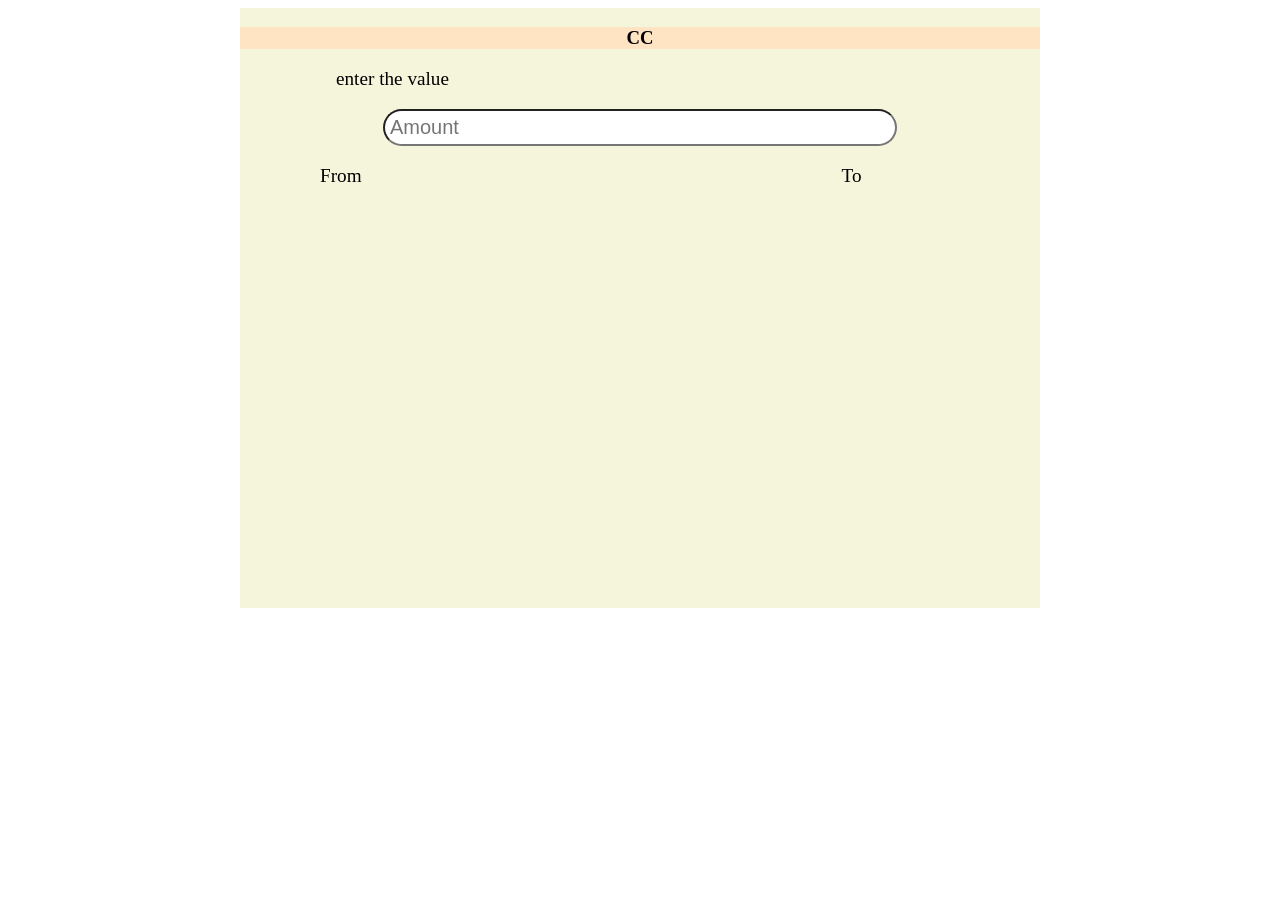
==== dashboard.html @ 1b36c13e "20% of work has completed" ====
<!DOCTYPE html>
<html lang="en">
<head>
    <meta charset="UTF-8">
    <meta name="viewport" content="width=device-width, initial-scale=1.0">
    <title>Dashboard</title>
    <link rel="stylesheet" href="index.css">
</head>
<body id="dash-body">
    <div class="dash-main">
        <h3 class="dash-heading">CC </h3>
        <p class="dash-enter">enter the value</p>
        <input class="dash-amount" placeholder="Amount">
        <div class="from-to">
            <p class="dash-from">From</p>
            <p class="dash.to">To</p>
        </div>
    </div>
    <script src="app.js"></script>
</body>
</html>
---- index.css ----
#home-body{
    text-align: center;
}
#home-heading{
    background-color: beige;
    height: 2em;
    line-height: 2em;
}
#home-heading2{
    margin: 55px;
    font-size: larger;
}
#home-info{
    font-style: italic;
    font-size: large;
    margin-top: 50px;
}
#home-start{
    margin-top: 5rem;
}
#dash-body{
    display: flex;
    justify-content: center;
}
.dash-heading{
    background-color:bisque;

}
.dash-main{
    height: 600px;
    width: 800px;
    text-align: center;
    background-color:beige;
}
.dash-enter{
    display: flex;
    padding-left: 6rem;
    font-size: larger;
}
.dash-amount{
    /* display: flex; */
    justify-content: center;
    padding: 5px;
    width: 500px;
    font-size:20px;
    border-radius: 30px;
}
.from-to{
    display: flex;
    font-size: larger;
    gap: 30rem;

}
.dash-from{
    padding-left: 5rem;
}
.dash-to{
    
}
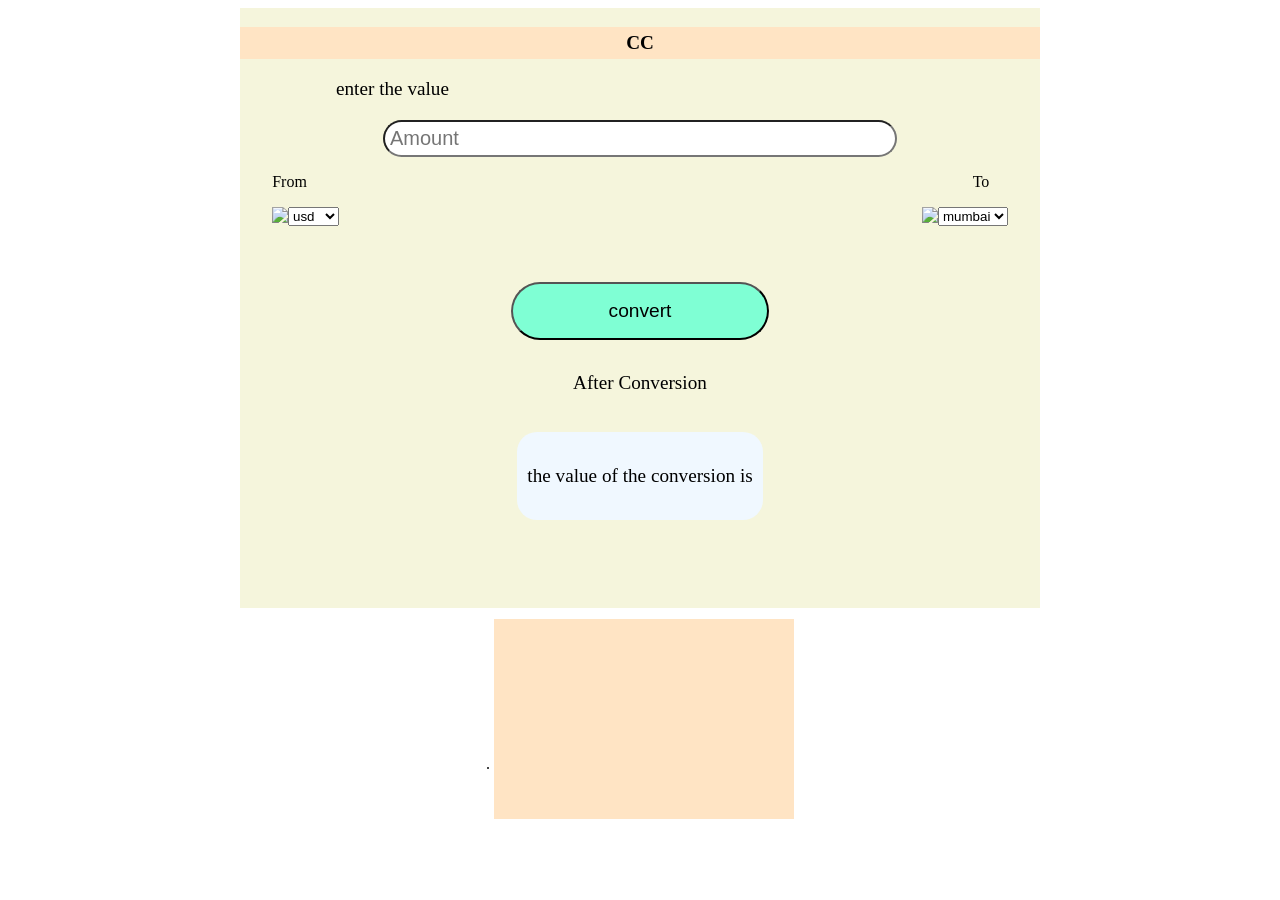
==== commit 93eb292e: "HTML is completed for Dashboard" ====
--- a/dashboard.html
+++ b/dashboard.html
@@ -9,11 +9,42 @@
 <body id="dash-body">
     <div class="dash-main">
         <h3 class="dash-heading">CC </h3>
+
         <p class="dash-enter">enter the value</p>
         <input class="dash-amount" placeholder="Amount">
         <div class="from-to">
-            <p class="dash-from">From</p>
-            <p class="dash.to">To</p>
+            <div class="p-from">
+                <p class="dash-from">From</p>
+            
+                <div class="from-flag">
+                    <img src="https://flagsapi.com/US/flat/64.png">
+                    <select name="from-country">
+                        <option value="usd">usd</option>
+                        <option value="india">india</option>
+                    </select>
+                </div>
+            </div>
+            <div class="p-to">
+                <p class="dash-to">To</p>
+            
+                <div class="to-flag">
+                    <img src="https://flagsapi.com/IN/flat/64.png">
+                    <select name="to-country">
+                        <option value="mumbai">mumbai</option>
+                        <option value="india">india</option>
+                 </select>
+                </div>
+            </div>
+        </div>
+        <button class="convert-btn">convert</button>
+        <div class="conversion">
+            <p class="dash-convo">After Conversion</p>
+            <p class="dash-value">the value of the conversion is </p>
+        </div>.
+        <div class="graph">
+            <div class="graph-box">
+                <canvas class="inside-graph"></canvas>
+            </div>
         </div>
     </div>
     <script src="app.js"></script>
--- a/index.css
+++ b/index.css
@@ -24,6 +24,10 @@
 }
 .dash-heading{
     background-color:bisque;
+    font-size: larger;
+    font-weight: bolder;
+    height: 2rem;
+    line-height: 2rem;
 
 }
 .dash-main{
@@ -47,13 +51,56 @@
 }
 .from-to{
     display: flex;
+    justify-content: space-between;
+    /* gap: 8rem; */
+    /* flex-direction: column; */
+    gap: 5rem;
+}
+.from-flag{
+    display: flex;
+    padding-left: 2rem;
+}
+.to-flag{
+    display: flex;
+    padding-right: 2rem;
+}
+.convert-btn{
+    margin-top: 3.5rem;
+    padding: 1rem;
+    padding-left: 6rem;
+    padding-right: 6rem;
     font-size: larger;
-    gap: 30rem;
+    background-color: aquamarine;
+    border-radius: 40px;
+}
+.dash-convo{
+    margin-top: 2rem;
+    font-size: larger;
+    font-weight: 500;
+}
+.dash-value{
+    /* display: flex; */
+    font-size:larger;
+    border-radius: 20px;
+    /* margin-top: 1rem; */
+    padding: 20px 10px;
+    height: 3rem;
+    line-height: 3rem;
+    background-color: aliceblue;
+    display:inline-block
+}
+.graph{
+    background-color: bisque;
+    margin-top: 5rem;
+    margin-bottom: 5rem;
+    height: 200px;
+    line-height: 200px;
+    display: inline-block;
 
+    /* justify-content: center; */
 }
-.dash-from{
-    padding-left: 5rem;
-}
-.dash-to{
-    
+.toggle-btn{
+    /* display: flex; */
+    justify-content: flex-end;
+    height: 1rem;
 }
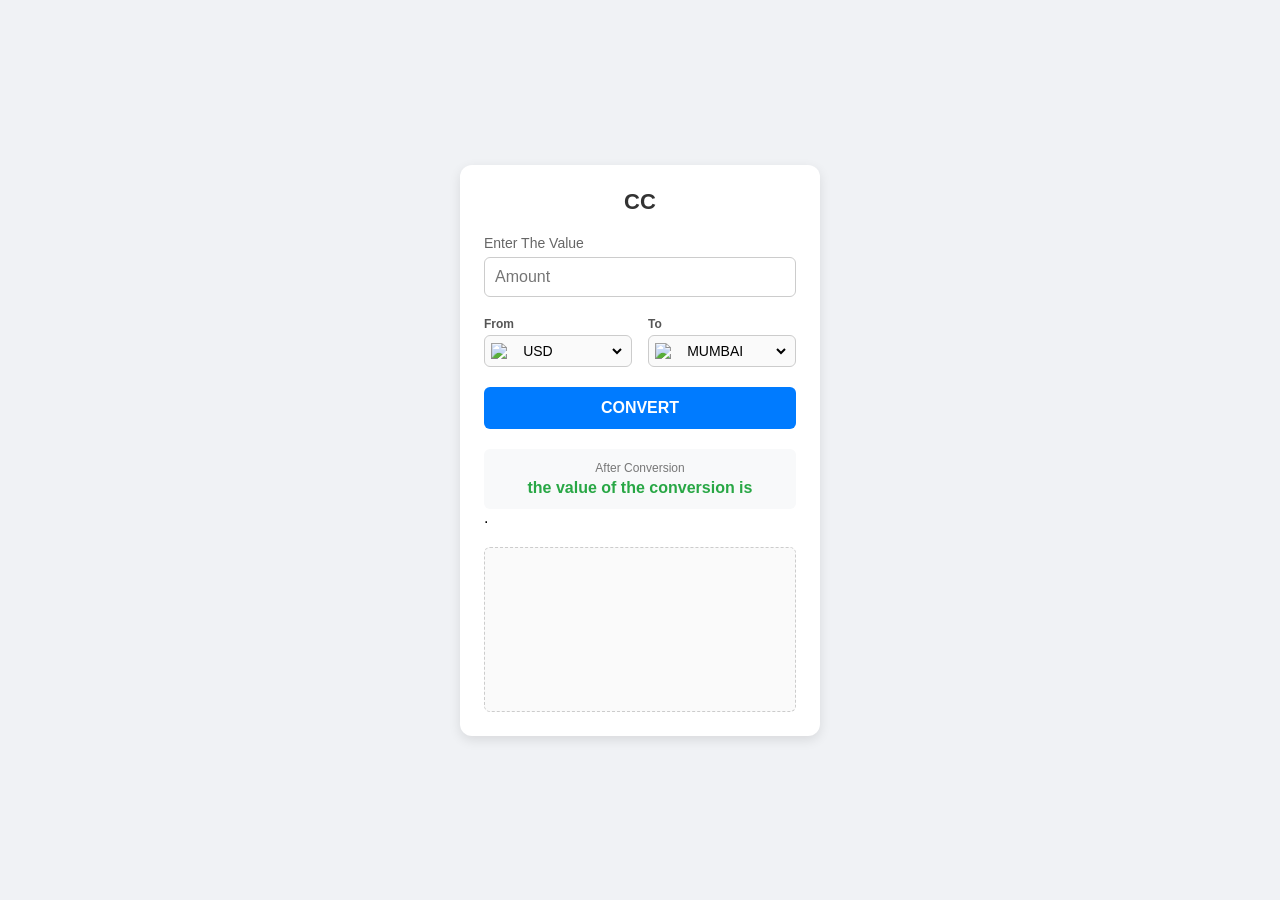
==== commit fc717357: "HTML is completed for Dashboard" ====
--- a/dashboard.html
+++ b/dashboard.html
@@ -16,9 +16,9 @@
             <div class="p-from">
                 <p class="dash-from">From</p>
             
-                <div class="from-flag">
+                <div class="flag">
                     <img src="https://flagsapi.com/US/flat/64.png">
-                    <select name="from-country">
+                    <select class="from-name" name="from-country">
                         <option value="usd">usd</option>
                         <option value="india">india</option>
                     </select>
@@ -27,9 +27,9 @@
             <div class="p-to">
                 <p class="dash-to">To</p>
             
-                <div class="to-flag">
+                <div class="flag">
                     <img src="https://flagsapi.com/IN/flat/64.png">
-                    <select name="to-country">
+                    <select class="to-name" name="to-country">
                         <option value="mumbai">mumbai</option>
                         <option value="india">india</option>
                  </select>
@@ -47,6 +47,7 @@
             </div>
         </div>
     </div>
+    <script src="code.js"></script>
     <script src="app.js"></script>
 </body>
 </html>
--- a/index.css
+++ b/index.css
@@ -1,106 +1,158 @@
-#home-body{
+/* Reset basic margins and font styling */
+* {
+    margin: 0;
+    padding: 0;
+    box-sizing: border-box;
+    font-family: 'Segoe UI', Tahoma, Geneva, Verdana, sans-serif;
+}
+
+/* Center the entire dashboard on the screen */
+#dash-body {
+    background-color: #f0f2f5;
+    display: flex;
+    justify-content: center;
+    align-items: center;
+    min-height: 100vh;
+}
+
+/* Container box style */
+.dash-main {
+    background: #ffffff;
+    width: 360px;
+    padding: 24px;
+    border-radius: 12px;
+    box-shadow: 0 4px 12px rgba(0, 0, 0, 0.1);
+}
+
+/* Heading style */
+.dash-heading {
+    font-size: 22px;
+    color: #333333;
+    margin-bottom: 20px;
     text-align: center;
 }
-#home-heading{
-    background-color: beige;
-    height: 2em;
-    line-height: 2em;
+
+/* Input label */
+.dash-enter {
+    font-size: 14px;
+    color: #666666;
+    margin-bottom: 6px;
+    text-transform: capitalize;
 }
-#home-heading2{
-    margin: 55px;
-    font-size: larger;
+
+/* Text input field styling */
+.dash-amount {
+    width: 100%;
+    padding: 10px;
+    font-size: 16px;
+    border: 1px solid #cccccc;
+    border-radius: 6px;
+    margin-bottom: 20px;
+    outline: none;
 }
-#home-info{
-    font-style: italic;
-    font-size: large;
-    margin-top: 50px;
+
+.dash-amount:focus {
+    border-color: #007bff;
 }
-#home-start{
-    margin-top: 5rem;
-}
-#dash-body{
-    display: flex;
-    justify-content: center;
-}
-.dash-heading{
-    background-color:bisque;
-    font-size: larger;
-    font-weight: bolder;
-    height: 2rem;
-    line-height: 2rem;
 
-}
-.dash-main{
-    height: 600px;
-    width: 800px;
-    text-align: center;
-    background-color:beige;
-}
-.dash-enter{
-    display: flex;
-    padding-left: 6rem;
-    font-size: larger;
-}
-.dash-amount{
-    /* display: flex; */
-    justify-content: center;
-    padding: 5px;
-    width: 500px;
-    font-size:20px;
-    border-radius: 30px;
-}
-.from-to{
+/* Split layout for 'From' and 'To' side-by-side */
+.from-to {
     display: flex;
     justify-content: space-between;
-    /* gap: 8rem; */
-    /* flex-direction: column; */
-    gap: 5rem;
+    gap: 16px;
+    margin-bottom: 20px;
 }
-.from-flag{
+
+.p-from, .p-to {
+    flex: 1;
+}
+
+.dash-from, .dash-to {
+    font-size: 12px;
+    font-weight: 600;
+    color: #555555;
+    margin-bottom: 4px;
+}
+
+/* Flag image and select menu layout wrapper */
+.flag {
     display: flex;
-    padding-left: 2rem;
+    align-items: center;
+    border: 1px solid #cccccc;
+    border-radius: 6px;
+    padding: 6px;
+    background-color: #fafafa;
 }
-.to-flag{
-    display: flex;
-    padding-right: 2rem;
+
+.flag img {
+    width: 28px;
+    height: auto;
+    margin-right: 6px;
 }
-.convert-btn{
-    margin-top: 3.5rem;
-    padding: 1rem;
-    padding-left: 6rem;
-    padding-right: 6rem;
-    font-size: larger;
-    background-color: aquamarine;
-    border-radius: 40px;
+
+/* Dropdown styling */
+.from-name, .to-name {
+    width: 100%;
+    border: none;
+    background: transparent;
+    font-size: 14px;
+    outline: none;
+    cursor: pointer;
+    text-transform: uppercase;
 }
-.dash-convo{
-    margin-top: 2rem;
-    font-size: larger;
-    font-weight: 500;
+
+/* Action button styling */
+.convert-btn {
+    width: 100%;
+    padding: 12px;
+    background-color: #007bff;
+    color: #ffffff;
+    border: none;
+    border-radius: 6px;
+    font-size: 16px;
+    font-weight: 600;
+    cursor: pointer;
+    text-transform: uppercase;
 }
-.dash-value{
-    /* display: flex; */
-    font-size:larger;
-    border-radius: 20px;
-    /* margin-top: 1rem; */
-    padding: 20px 10px;
-    height: 3rem;
-    line-height: 3rem;
-    background-color: aliceblue;
-    display:inline-block
+
+.convert-btn:hover {
+    background-color: #0056b3;
 }
-.graph{
-    background-color: bisque;
-    margin-top: 5rem;
-    margin-bottom: 5rem;
-    height: 200px;
-    line-height: 200px;
-    display: inline-block;
 
-    /* justify-content: center; */
+/* Result display panel */
+.conversion {
+    margin-top: 20px;
+    text-align: center;
+    background-color: #f8f9fa;
+    padding: 12px;
+    border-radius: 6px;
 }
-.toggle-btn{
-    /* display: flex; */
-    justify-content: flex-end;
-    height: 1rem;
-}+
+.dash-convo {
+    font-size: 12px;
+    color: #777777;
+}
+
+.dash-value {
+    font-size: 16px;
+    font-weight: bold;
+    color: #28a745;
+    margin-top: 4px;
+}
+
+/* Graph container area styling */
+.graph {
+    margin-top: 20px;
+}
+
+.graph-box {
+    border: 1px dashed #cccccc;
+    border-radius: 6px;
+    padding: 8px;
+    background: #fafafa;
+}
+
+.inside-graph {
+    width: 100%;
+    display: block;
+}
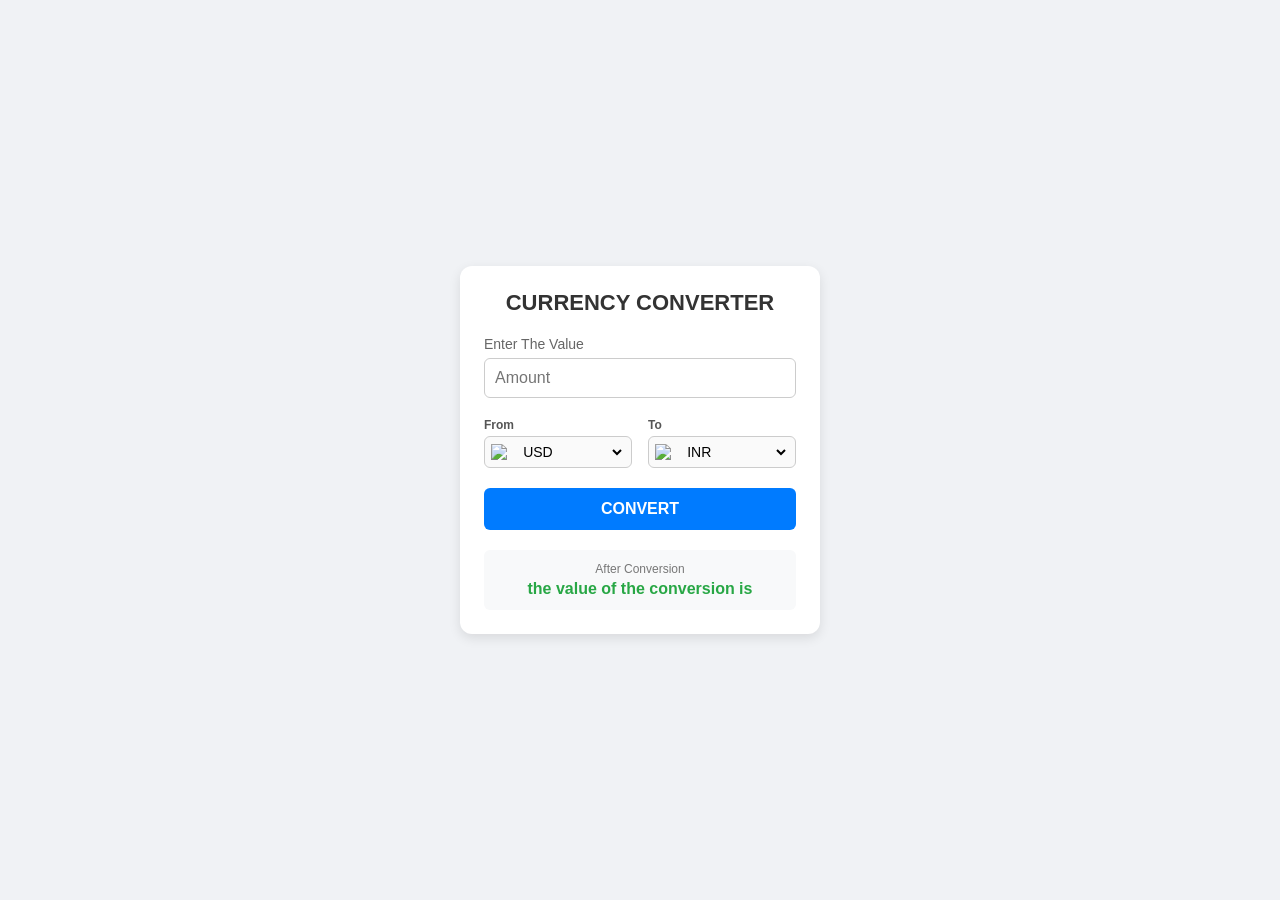
==== commit b4490ac4: "project is completed" ====
--- a/dashboard.html
+++ b/dashboard.html
@@ -8,7 +8,7 @@
 </head>
 <body id="dash-body">
     <div class="dash-main">
-        <h3 class="dash-heading">CC </h3>
+        <h3 class="dash-heading">CURRENCY CONVERTER </h3>
 
         <p class="dash-enter">enter the value</p>
         <input class="dash-amount" placeholder="Amount">
@@ -19,8 +19,6 @@
                 <div class="flag">
                     <img src="https://flagsapi.com/US/flat/64.png">
                     <select class="from-name" name="from-country">
-                        <option value="usd">usd</option>
-                        <option value="india">india</option>
                     </select>
                 </div>
             </div>
@@ -30,9 +28,7 @@
                 <div class="flag">
                     <img src="https://flagsapi.com/IN/flat/64.png">
                     <select class="to-name" name="to-country">
-                        <option value="mumbai">mumbai</option>
-                        <option value="india">india</option>
-                 </select>
+                    </select>
                 </div>
             </div>
         </div>
@@ -40,13 +36,9 @@
         <div class="conversion">
             <p class="dash-convo">After Conversion</p>
             <p class="dash-value">the value of the conversion is </p>
-        </div>.
-        <div class="graph">
-            <div class="graph-box">
-                <canvas class="inside-graph"></canvas>
-            </div>
         </div>
     </div>
+    <script src="https://cdn.jsdelivr.net/npm/chart.js"></script>
     <script src="code.js"></script>
     <script src="app.js"></script>
 </body>
--- a/index.css
+++ b/index.css
@@ -152,7 +152,12 @@
     background: #fafafa;
 }
 
-.inside-graph {
+.graph-box{
+    height:300px;
     width: 100%;
-    display: block;
 }
+
+#currencyChart{
+    width:100%;
+    height:100%;
+}
